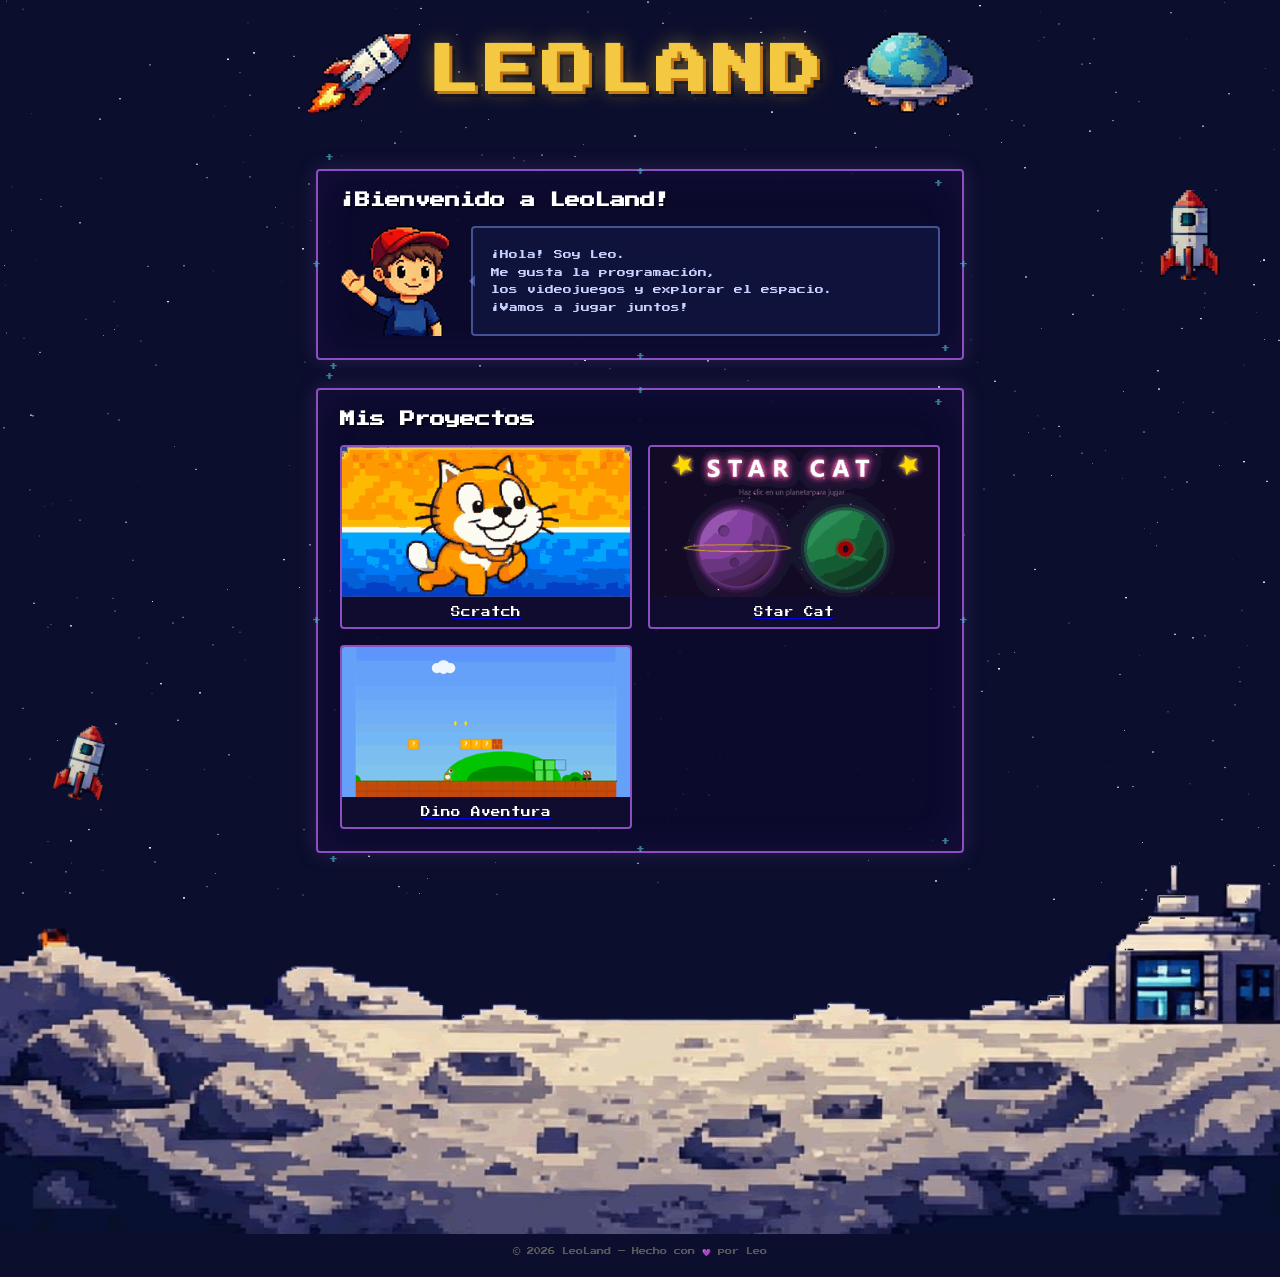
==== index.html @ 77d6df85 "move landingpage to root" ====
<!DOCTYPE html>
<html lang="es">
<head>
  <meta charset="UTF-8" />
  <meta name="viewport" content="width=device-width, initial-scale=1.0" />
  <title>LeoLand 🚀</title>
  <link rel="preconnect" href="https://fonts.googleapis.com" />
  <link rel="preconnect" href="https://fonts.gstatic.com" crossorigin />
  <link href="https://fonts.googleapis.com/css2?family=Press+Start+2P&display=swap" rel="stylesheet" />
  <link rel="stylesheet" href="styles.css" />
</head>
<body>

<canvas id="stars-canvas"></canvas>

<!-- Floating decorative elements -->
<div class="floating-rocket floating-rocket-right" aria-hidden="true">
  <img src="img/rocket-deco.png" alt="" width="60" height="90" />
</div>
<div class="floating-rocket floating-rocket-left" aria-hidden="true">
  <img src="img/rocket-deco.png" alt="" width="50" height="75" />
</div>

<div class="wrapper">

  <!-- HEADER -->
  <header class="header">
    <div class="header-decor">
      <!-- <img src="img/rocketv2.png" alt="" class="header-rocket" width="165" height="128" /> -->
      <!-- <img src="img/rocketv3.png" alt="" class="header-rocket" width="133" height="103" /> -->
      <img src="img/rocketv4.png" alt="" class="header-rocket" width="105" height="81" />
      <h1 class="site-title">LEOLAND</h1>
      <div class="header-planets">
        <img src="img/planet-saturnv4.gif" alt="" width="130" height="81" />
      </div>
    </div>

    <!-- <nav class="nav">
      <a href="#inicio" class="active">Inicio</a>
      <a href="#proyectos">Proyectos</a>
      <a href="#juegos">Juegos</a>
    </nav> -->
  </header>

  <!-- ¿QUIÉN SOY YO? -->
  <section id="inicio" class="section-box">
    <span class="corner-plus corner-plus--tl" aria-hidden="true">+</span>
    <span class="corner-plus corner-plus--tr" aria-hidden="true">+</span>
    <span class="corner-plus corner-plus--bl" aria-hidden="true">+</span>
    <span class="corner-plus corner-plus--br" aria-hidden="true">+</span>
    <span class="edge-plus edge-plus--top" aria-hidden="true">+</span>
    <span class="edge-plus edge-plus--bottom" aria-hidden="true">+</span>
    <span class="edge-plus edge-plus--left" aria-hidden="true">+</span>
    <span class="edge-plus edge-plus--right" aria-hidden="true">+</span>
    <!-- <h2 class="section-title">¿Quién soy yo?</h2> -->
    <h2 class="section-title">¡Bienvenido a LeoLand!</h2>
    <div class="about-content">
      <div class="about-avatar">
        <!-- <img src="img/avatarv2.png" alt="Leo" width="120" height="160" /> -->
        <!-- <img src="img/avatarv3.png" alt="Leo" width="120" height="160" />
        <img src="img/avatarv4.png" alt="Leo" width="136" height="134" /> -->
        <img src="img/avatarv5.png" alt="Leo" width="111" height="110" />
      </div>
      <!-- <div class="about-bubble">
        ¡Hola! Soy Leo.<br />
        Me gusta la programación,<br />
        los videojuegos y explorar el espacio.<br />
        ¡Vamos a jugar juntos!
      </div> -->
      <div class="about-bubble">
        ¡Hola! Soy Leo.<br />
        Me gusta la programación,<br />
        los videojuegos y explorar el espacio.<br />
        ¡Vamos a jugar juntos!
      </div>
    </div>
  </section>

  <!-- MIS PROYECTOS -->
  <section id="proyectos" class="section-box">
    <span class="corner-plus corner-plus--tl" aria-hidden="true">+</span>
    <span class="corner-plus corner-plus--tr" aria-hidden="true">+</span>
    <span class="corner-plus corner-plus--bl" aria-hidden="true">+</span>
    <span class="corner-plus corner-plus--br" aria-hidden="true">+</span>
    <span class="edge-plus edge-plus--top" aria-hidden="true">+</span>
    <span class="edge-plus edge-plus--bottom" aria-hidden="true">+</span>
    <span class="edge-plus edge-plus--left" aria-hidden="true">+</span>
    <span class="edge-plus edge-plus--right" aria-hidden="true">+</span>
    <h2 class="section-title">Mis Proyectos</h2>
    <div class="projects-grid" id="projects-grid"></div>
  </section>
</div>

<!-- FOOTER -->
<footer class="footer">
  <div class="moon-surface">
    <img src="img/moon-footer.gif" alt="" class="moon-img" />
  </div>
  <p>&copy; 2026 LeoLand &mdash; Hecho con 💜 por Leo</p>
</footer>

<script src="projects.js"></script>
<script src="main.js"></script>

</body>
</html>
---- styles.css ----
/* ===== Reset & Base ===== */
*, *::before, *::after { margin: 0; padding: 0; box-sizing: border-box; }

body {
  font-family: 'Press Start 2P', 'Courier New', monospace;
  background: #0b0e2d;
  color: #fff;
  overflow-x: hidden;
  position: relative;
  min-height: 100vh;
}

/* ===== Stars background (canvas) ===== */
#stars-canvas {
  position: fixed;
  top: 0; left: 0;
  width: 100%; height: 100%;
  z-index: 0;
  pointer-events: none;
}

/* ===== Floating decorative rockets ===== */
.floating-rocket {
  position: fixed;
  z-index: 1;
  pointer-events: none;
  opacity: 0.85;
}

.floating-rocket-right {
  top: 190px;
  right: 60px;
  animation: float-rocket 3s ease-in-out infinite;
}

.floating-rocket-left {
  bottom: 100px;
  left: 60px;
  animation: float-rocket 3.5s ease-in-out infinite 0.5s;
  transform: rotate(15deg);
}

@keyframes float-rocket {
  0%, 100% { transform: translateY(0); }
  50% { transform: translateY(-12px); }
}

/* ===== Main wrapper ===== */
.wrapper {
  position: relative;
  z-index: 1;
  max-width: 680px;
  margin: 0 auto;
  padding: 0 16px 12px;
}

/* ===== HEADER ===== */
.header {
  text-align: center;
  padding: 32px 0 20px;
  position: relative;
}

.header-decor {
  display: flex;
  justify-content: center;
  align-items: center;
  gap: 16px;
  margin-bottom: 8px;
}

.header-rocket {
  animation: float-rocket 2.5s ease-in-out infinite;
  transform-origin: center;
}

.header-planets {
  display: flex;
  gap: 10px;
  align-items: center;
}

.header-planets img:first-child {
  animation: float 3s ease-in-out infinite 0.5s;
}

.header-planets img:last-child {
  animation: float 2.8s ease-in-out infinite 1s;
}

@keyframes float {
  0%, 100% { transform: translateY(0); }
  50% { transform: translateY(-8px); }
}

.site-title {
  font-size: clamp(2rem, 7vw, 3.2rem);
  color: #f5c842;
  text-shadow:
    3px 3px 0 #c47a15,
    6px 6px 0 rgba(0, 0, 0, 0.3),
    0 0 20px rgba(245, 200, 66, 0.4);
  letter-spacing: 6px;
  line-height: 1.3;
}

/* ===== NAV ===== */
.nav {
  display: flex;
  justify-content: center;
  gap: 12px;
  margin-top: 18px;
  flex-wrap: wrap;
}

.nav a {
  display: inline-block;
  padding: 10px 22px;
  font-family: 'Press Start 2P', monospace;
  font-size: 0.6rem;
  color: #c8d0ff;
  text-decoration: none;
  border: 2px solid #4455bb;
  background: rgba(30, 35, 90, 0.85);
  transition: all 0.2s;
  cursor: pointer;
}

.nav a:hover, .nav a.active {
  background: #4455bb;
  color: #fff;
  box-shadow: 0 0 14px rgba(68, 85, 187, 0.6);
}

/* ===== SECTIONS shared ===== */
.section-box {
  margin-top: 28px;
  border: 2px solid #8b4fbf;
  border-radius: 4px;
  background: rgba(12, 10, 45, 0.9);
  padding: 22px;
  position: relative;
  box-shadow:
    inset 0 0 40px rgba(100, 50, 180, 0.12),
    0 0 20px rgba(139, 79, 191, 0.25);
}

/* ===== Corner + Edge "+" decorations ===== */
.corner-plus,
.edge-plus {
  position: absolute;
  color: #4facbf;
  font-family: 'Press Start 2P', monospace;
  font-size: 0.55rem;
  line-height: 1;
  opacity: 0.7;
  pointer-events: none;
  user-select: none;
}

.corner-plus--tl { top: -17px; left: 7px; }
.corner-plus--tr { top: +9px; right: 19px; }
.corner-plus--bl { bottom: -13px; left: 11px; }
.corner-plus--br { bottom: +5px; right: 12px; }

.edge-plus--top { top: -3px; left: 50%; transform: translateX(-50%); }
.edge-plus--bottom { bottom: -3px; left: 50%; transform: translateX(-50%); }
.edge-plus--left { top: 50%; left: -6px; transform: translateY(-50%); }
.edge-plus--right { top: 50%; right: -6px; transform: translateY(-50%); }

.section-title {
  font-size: clamp(0.7rem, 2.5vw, 0.95rem);
  color: #fff;
  margin-bottom: 18px;
  text-shadow: 2px 2px 0 rgba(0,0,0,0.5);
}

/* ===== ABOUT / ¿Quién soy yo? ===== */
.about-content {
  display: flex;
  align-items: center;
  gap: 20px;
  flex-wrap: wrap;
}

.about-avatar {
  flex: 0 0 auto;
  width: 111px;
  height: 110px;
  display: flex;
  align-items: flex-end;
  justify-content: center;
}

.about-avatar img {
  image-rendering: optimizeQuality;
  width: 111px;
  height: auto;
  display: block;
}

.about-bubble {
  flex: 1;
  min-width: 200px;
  border: 2px solid rgba(130, 160, 255, 0.45);
  border-radius: 4px;
  background: rgba(18, 22, 65, 0.75);
  padding: 18px;
  font-size: 0.55rem;
  line-height: 2;
  color: #c8d0ff;
  position: relative;
}

.about-bubble::before {
  content: '';
  position: absolute;
  left: -10px;
  top: 50%;
  transform: translateY(-50%);
  border: 6px solid transparent;
  border-right-color: rgba(130, 160, 255, 0.45);
}

/* ===== PROJECTS GRID ===== */
.projects-grid {
  display: grid;
  grid-template-columns: repeat(2, 1fr);
  gap: 16px;
}

.project-card {
  border: 2px solid #8b4fbf;
  border-radius: 4px;
  background: rgba(18, 14, 50, 0.85);
  overflow: hidden;
  text-align: center;
  transition: transform 0.2s, box-shadow 0.2s;
  cursor: pointer;
  position: relative;
}

.project-card:hover {
  transform: translateY(-4px);
  box-shadow: 0 8px 24px rgba(139, 79, 191, 0.45);
}

.project-card img {
  width: 100%;
  height: 150px;
  display: block;
  object-fit: cover;
  image-rendering: optimizeQuality;
}

.project-card .card-label {
  font-size: 0.6rem;
  padding: 10px 6px;
  color: #fff;
  text-shadow: 1px 1px 0 rgba(0,0,0,0.5);
}

/* ===== FOOTER / Moon surface ===== */
.footer {
  position: relative;
  z-index: 1;
  margin-top: 0px;
  text-align: center;
  padding: 0 0 20px;
  background: transparent;
}

.moon-surface {
  width: 100%;
  overflow: hidden;
  line-height: 0;
}

.moon-img {
  width: 100%;
  height: auto;
  display: block;
  image-rendering: optimizeQuality;
}

.footer p {
  font-size: 0.45rem;
  color: #5a5a5a;
  padding-top: 14px;
  background: transparent;
}

/* ===== Responsive ===== */
@media (max-width: 800px) {
  .floating-rocket-right {
    right: 4px;
    left: auto;
  }
  .floating-rocket-left {
    left: 4px;
    right: auto;
  }
}

@media (max-width: 500px) {
  .projects-grid {
    grid-template-columns: 1fr;
  }

  .about-content {
    flex-direction: column;
    text-align: center;
  }

  .about-bubble::before {
    display: none;
  }

  .floating-rocket-right {
    right: 2px;
    top: 120px;
  }
  .floating-rocket-right img {
    width: 32px !important;
    height: auto !important;
  }

  .floating-rocket-left {
    left: 2px;
    bottom: 60px;
  }
  .floating-rocket-left img {
    width: 28px !important;
    height: auto !important;
  }
}
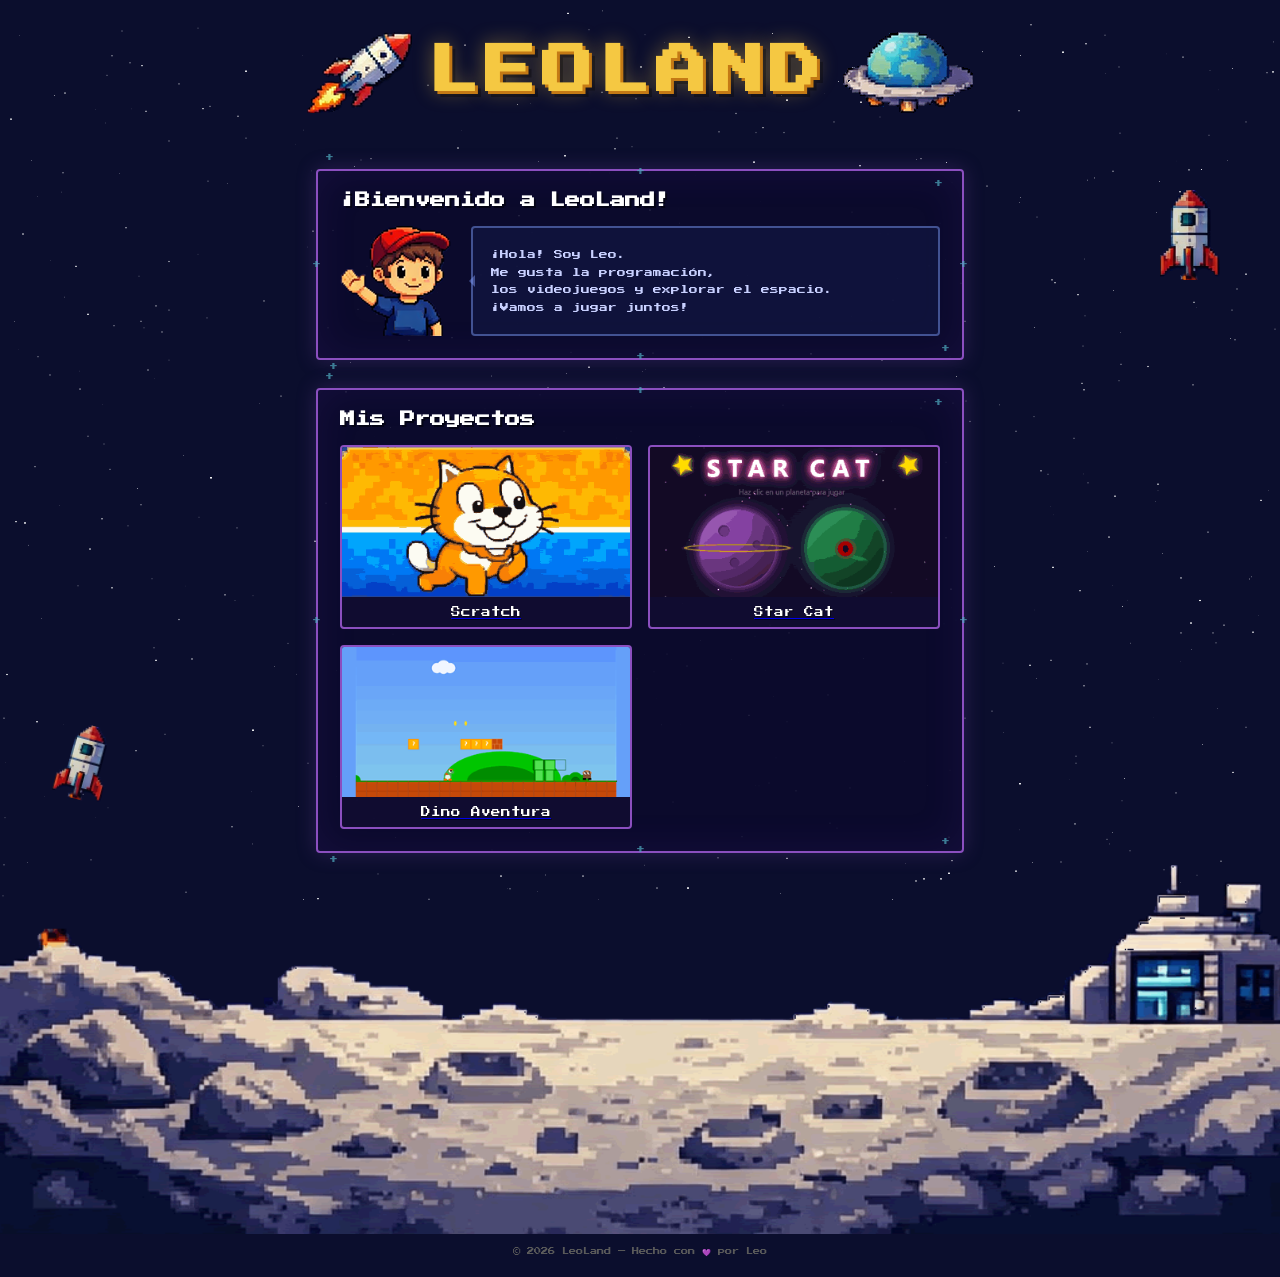
==== commit 2d56738d: "Add favicon to index.html" ====
--- a/index.html
+++ b/index.html
@@ -8,6 +8,8 @@
   <link rel="preconnect" href="https://fonts.gstatic.com" crossorigin />
   <link href="https://fonts.googleapis.com/css2?family=Press+Start+2P&display=swap" rel="stylesheet" />
   <link rel="stylesheet" href="styles.css" />
+  <link rel="shortcut icon" href="img/favicon.png" type="image/x-icon">
+  <link rel="icon" href="img/favicon.png" type="image/x-icon">
 </head>
 <body>
 
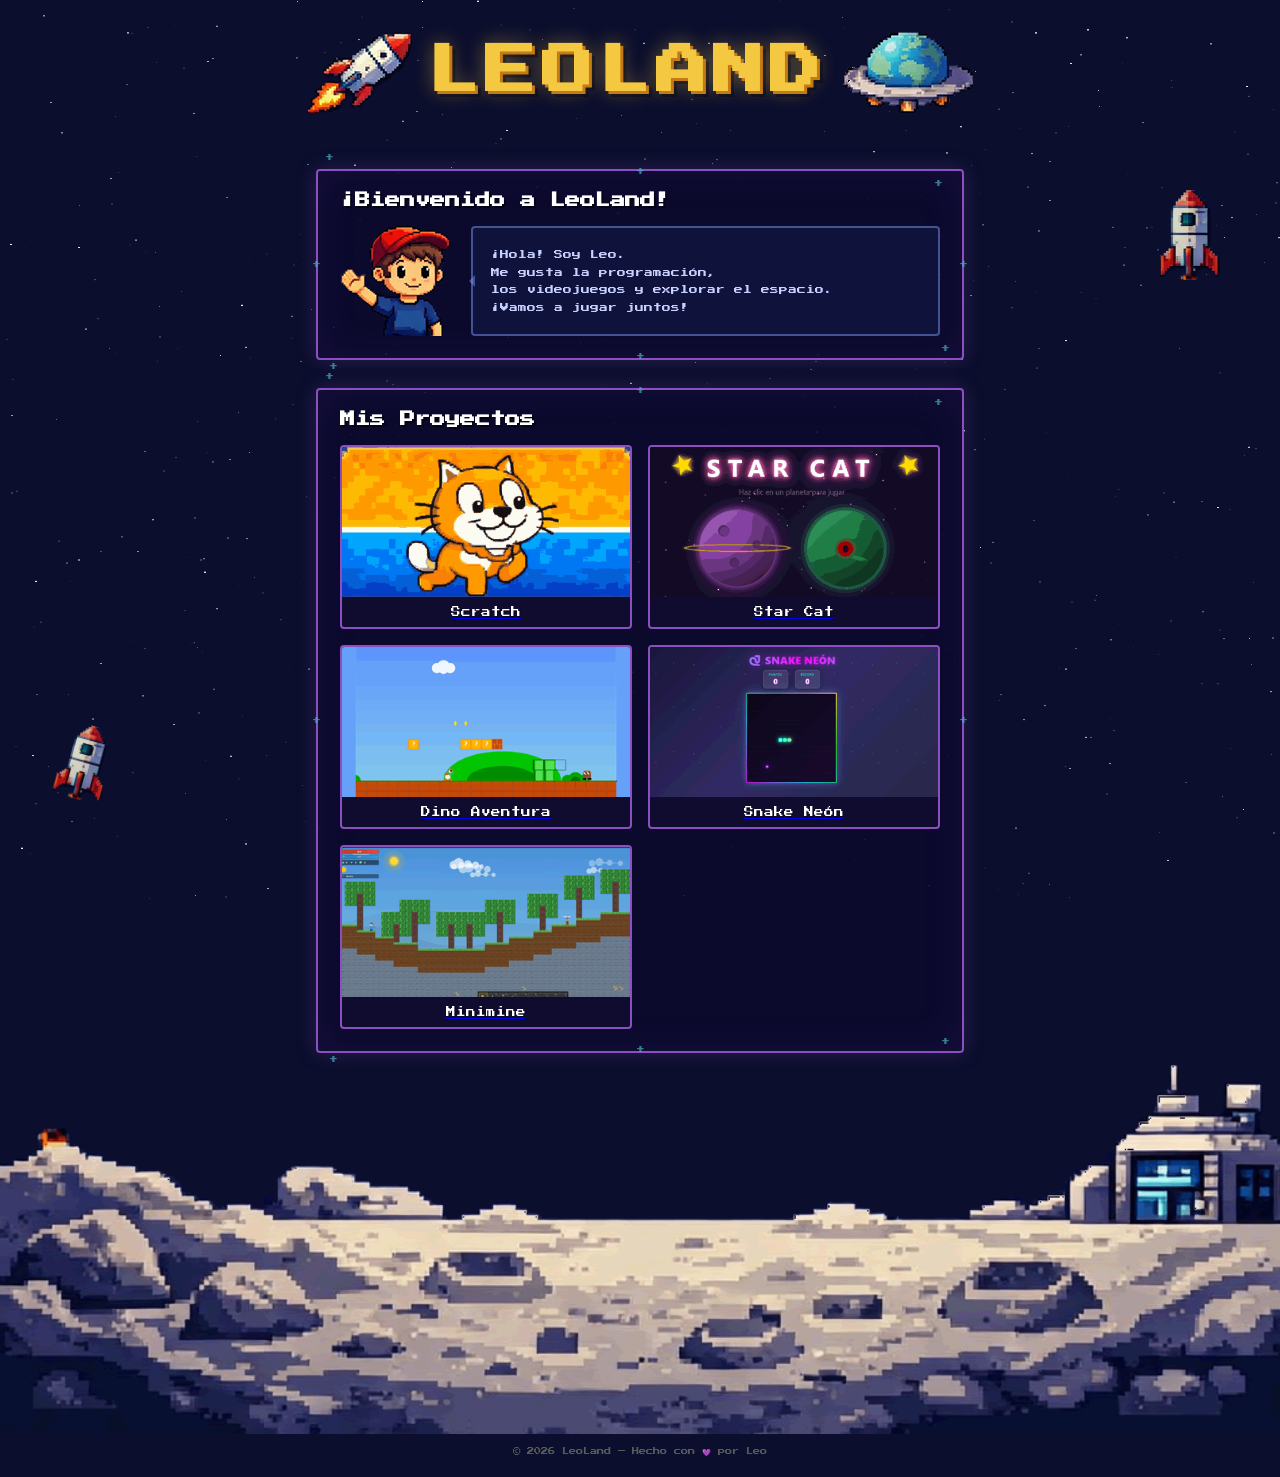
==== commit 0f4cf4f0: "add google search console verification code" ====
--- a/index.html
+++ b/index.html
@@ -4,6 +4,7 @@
   <meta charset="UTF-8" />
   <meta name="viewport" content="width=device-width, initial-scale=1.0" />
   <title>LeoLand 🚀</title>
+  <meta name="google-site-verification" content="c9PwdzpDTnk2jBv0xoL5U_iAd2EVofixFu5P2KhxO9A" />
   <link rel="preconnect" href="https://fonts.googleapis.com" />
   <link rel="preconnect" href="https://fonts.gstatic.com" crossorigin />
   <link href="https://fonts.googleapis.com/css2?family=Press+Start+2P&display=swap" rel="stylesheet" />
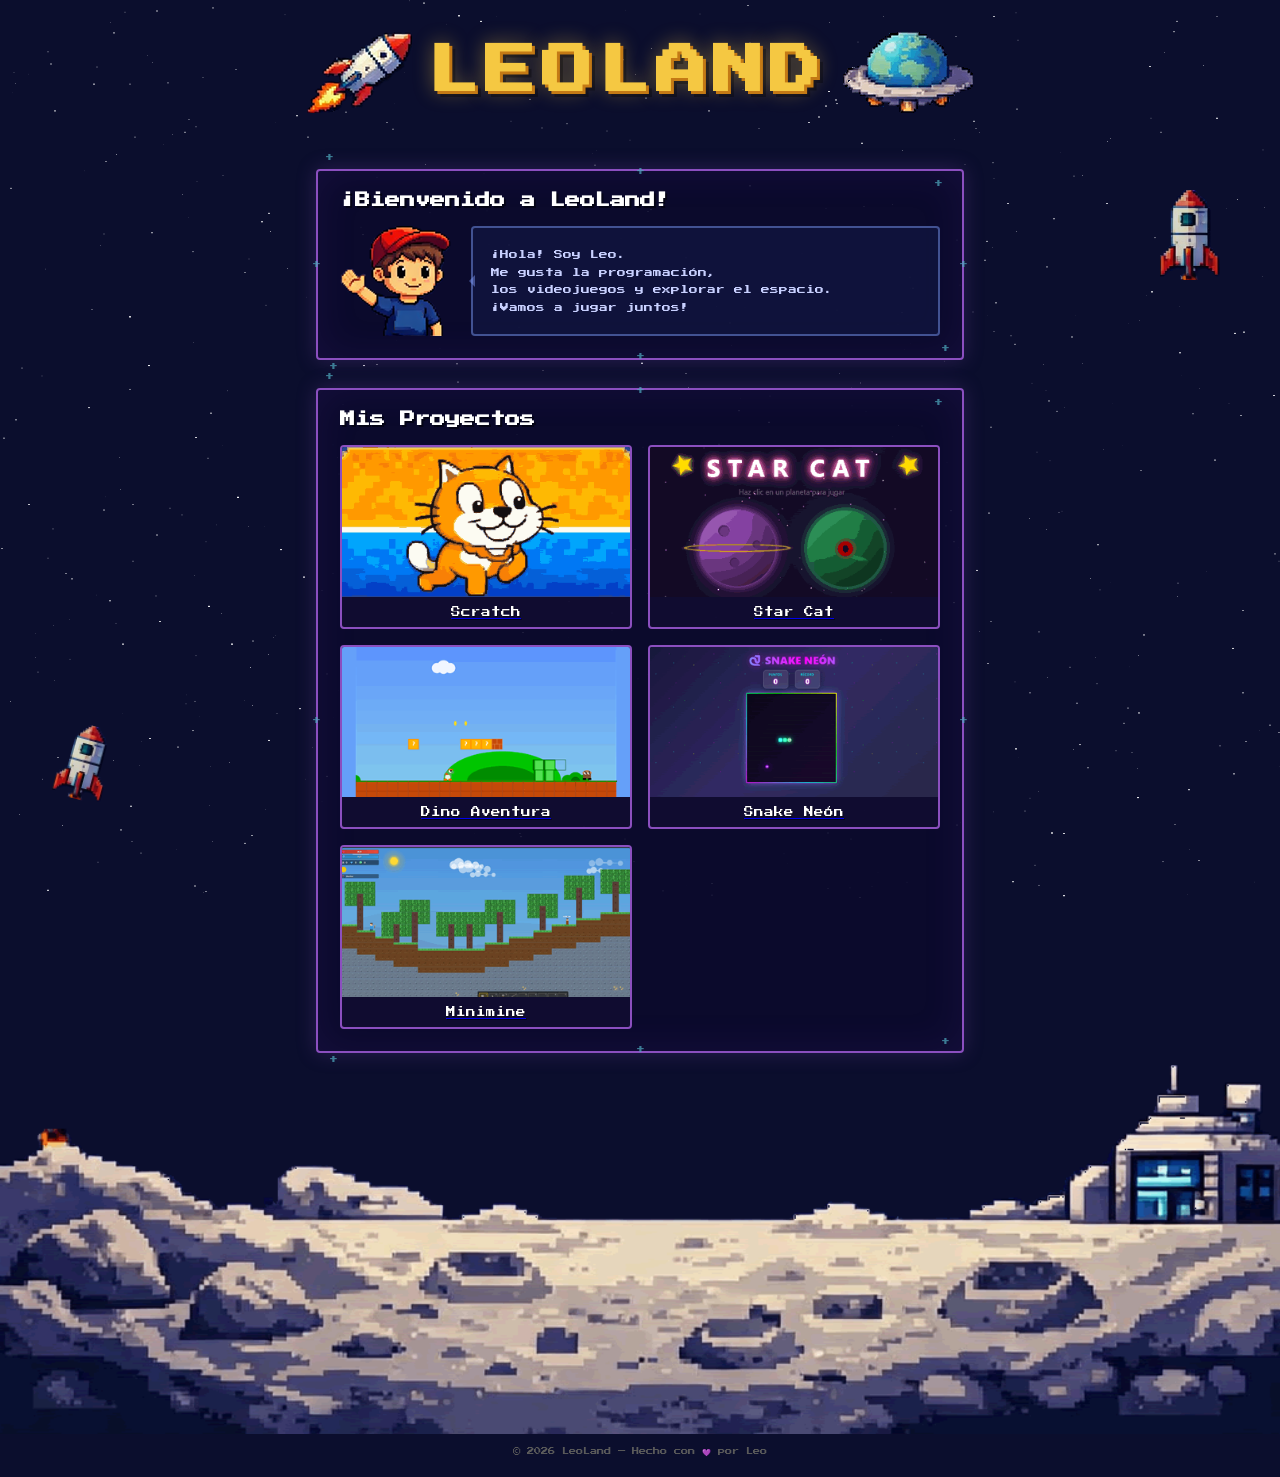
==== commit 679d572e: "add google tag for google analytics verification" ====
--- a/index.html
+++ b/index.html
@@ -5,6 +5,17 @@
   <meta name="viewport" content="width=device-width, initial-scale=1.0" />
   <title>LeoLand 🚀</title>
   <meta name="google-site-verification" content="c9PwdzpDTnk2jBv0xoL5U_iAd2EVofixFu5P2KhxO9A" />
+
+  <!-- Google tag (gtag.js) -->
+  <script async src="https://www.googletagmanager.com/gtag/js?id=G-VLCSL7NLYB"></script>
+  <script>
+    window.dataLayer = window.dataLayer || [];
+    function gtag(){dataLayer.push(arguments);}
+    gtag('js', new Date());
+
+    gtag('config', 'G-VLCSL7NLYB');
+  </script>
+
   <link rel="preconnect" href="https://fonts.googleapis.com" />
   <link rel="preconnect" href="https://fonts.gstatic.com" crossorigin />
   <link href="https://fonts.googleapis.com/css2?family=Press+Start+2P&display=swap" rel="stylesheet" />
